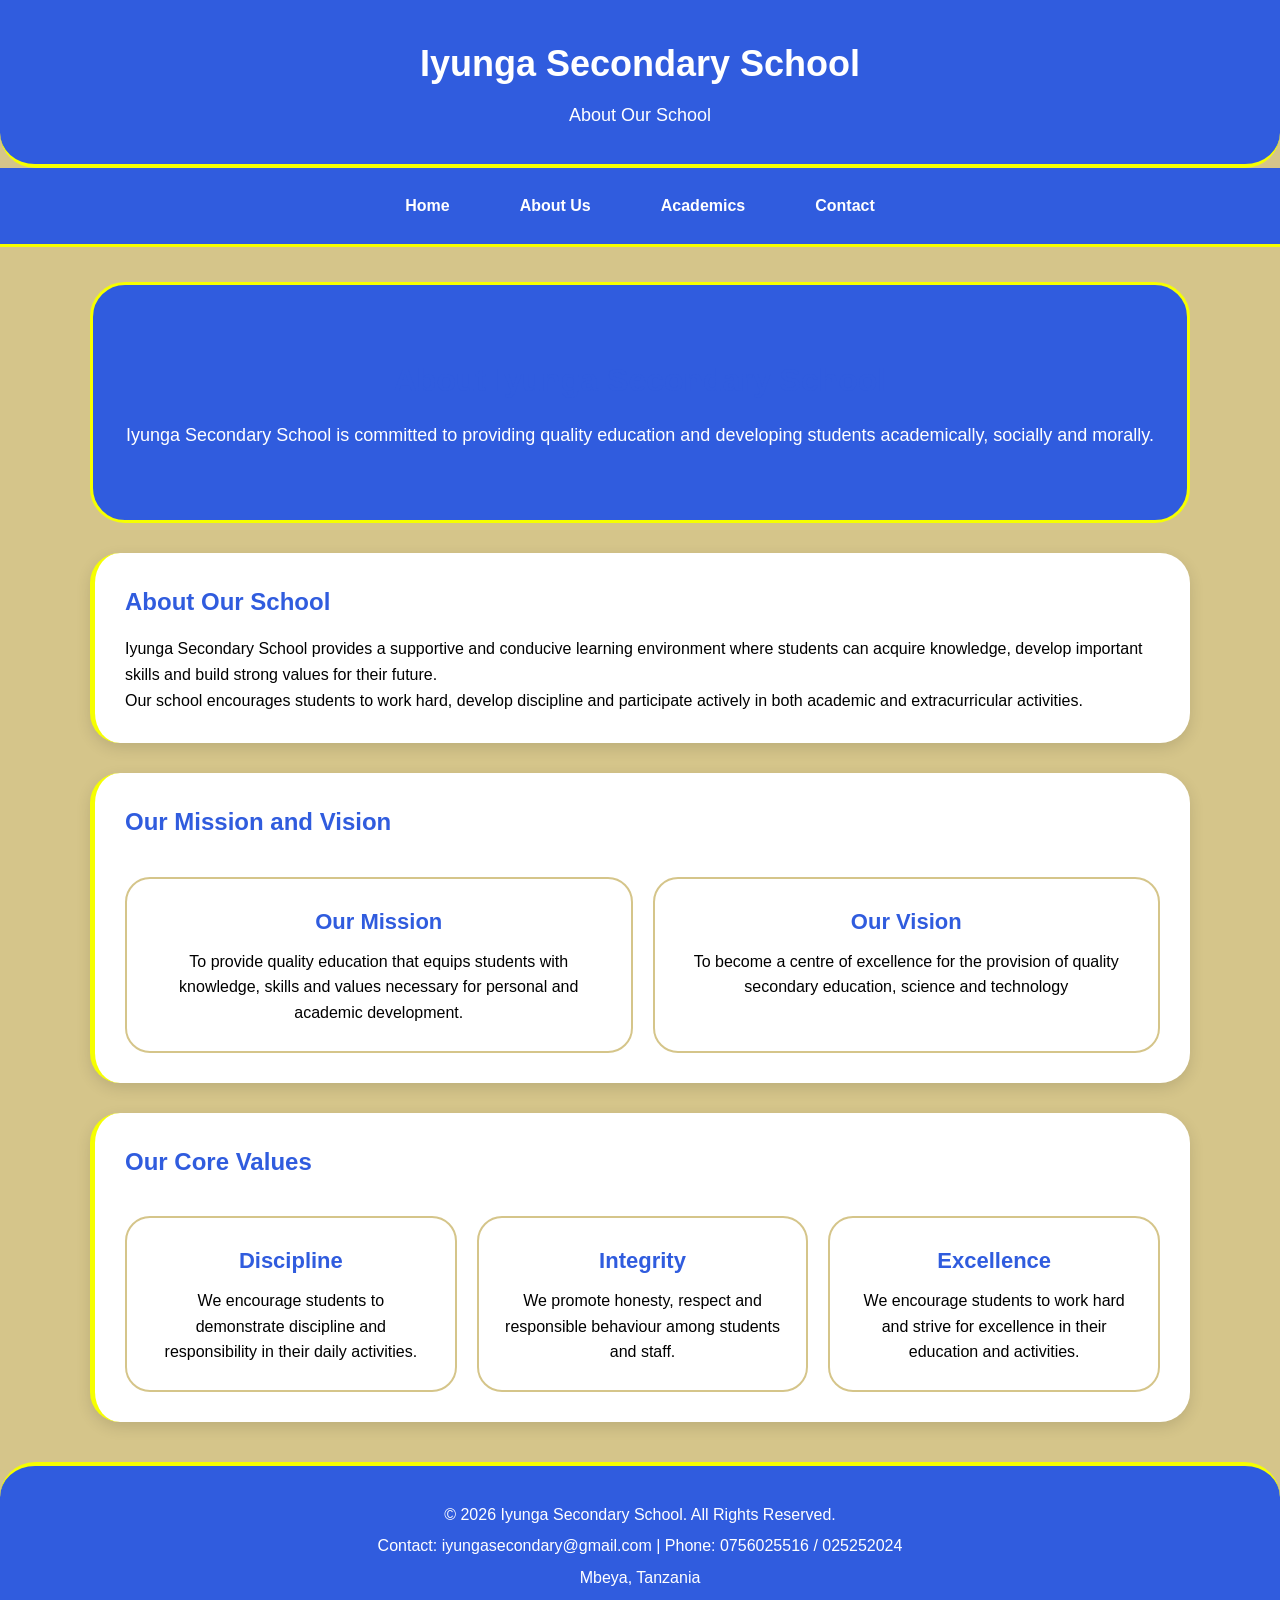
==== about.html @ 638fe9cc "Complete Iyunga Secondary School website" ====
<!DOCTYPE html>
<html lang="en">

<head>
    <meta charset="UTF-8">
    <meta name="viewport" content="width=device-width, initial-scale=1.0">

    <title>About Us - Iyunga Secondary School</title>

    <link rel="stylesheet" href="css/style.css">
</head>

<body>

    <!-- Header -->
    <header>
        <h1>Iyunga Secondary School</h1>
        <p>About Our School</p>
    </header>


    <!-- Navigation -->
    <nav>
        <a href="index.html" class="nav-link">Home</a>
        <a href="about.html" class="nav-link">About Us</a>
        <a href="academics.html" class="nav-link">Academics</a>
        <a href="contact.html" class="nav-link">Contact</a>
    </nav>


    <main>

        <!-- Hero Section -->
        <section class="hero">
            <h2>About Iyunga Secondary School</h2>

            <p>
                Iyunga Secondary School is committed to providing
                quality education and developing students academically,
                socially and morally.
            </p>
        </section>


        <!-- About the School -->
        <section>
            <h2>About Our School</h2>

            <p>
                Iyunga Secondary School provides a supportive and
                conducive learning environment where students can
                acquire knowledge, develop important skills and build
                strong values for their future.
            </p>

            <p>
                Our school encourages students to work hard, develop
                discipline and participate actively in both academic
                and extracurricular activities.
            </p>
        </section>


        <!-- Mission and Vision -->
        <section>
            <h2>Our Mission and Vision</h2>

            <div class="school-info">

                <div class="school-card">
                    <h3>Our Mission</h3>

                    <p>
                        To provide quality education that equips
                        students with knowledge, skills and values
                        necessary for personal and academic development.
                    </p>
                </div>


                <div class="school-card">
                    <h3>Our Vision</h3>

                    <p>
                        To become a centre of excellence for the provision of quality secondary education,
                        science and technology 
                    </p>
                </div>

            </div>
        </section>


        <!-- Core Values -->
        <section>
            <h2>Our Core Values</h2>

            <div class="school-info">

                <div class="school-card">
                    <h3>Discipline</h3>

                    <p>
                        We encourage students to demonstrate discipline
                        and responsibility in their daily activities.
                    </p>
                </div>


                <div class="school-card">
                    <h3>Integrity</h3>

                    <p>
                        We promote honesty, respect and responsible
                        behaviour among students and staff.
                    </p>
                </div>


                <div class="school-card">
                    <h3>Excellence</h3>

                    <p>
                        We encourage students to work hard and strive
                        for excellence in their education and activities.
                    </p>
                </div>

            </div>
        </section>

    </main>


    <!-- Footer -->
    <footer>
        <p>&copy; 2026 Iyunga Secondary School. All Rights Reserved.</p>

        <p>
            Contact: iyungasecondary@gmail.com |
            Phone: 0756025516 / 025252024
        </p>

        <p>Mbeya, Tanzania</p>
    </footer>


    <!-- JavaScript -->
    <script src="js/script.js"></script>

</body>

</html>
---- css/style.css ----
/*GENERAL STYLING*/

* {
    box-sizing: border-box;
    margin: 0;
    padding: 0;
}

body {
    background-color: #D5C58A;
    color: #000000;
    font-family: Arial, sans-serif;
    line-height: 1.6;
}


/*HEADER*/

header {
    background-color: #305CDE;
    color: #FFFFFF;
    text-align: center;
    padding: 35px 20px;
    border-bottom: 4px solid #F6FF00;

    /* Rounded corners */
    border-radius: 0 0 35px 35px;
}

header h1 {
    font-size: 36px;
    margin-bottom: 8px;
}

header p {
    font-size: 18px;
}
.school-logo {
    width: 100px;
    height: 100px;
    object-fit: contain;
    margin-bottom: 10px;
}


/*NAVIGATION*/

nav {
    background-color: #305CDE;

    display: flex;
    justify-content: center;
    align-items: center;
    gap: 20px;

    padding: 15px 20px;

    border-bottom: 3px solid #F6FF00;
}

nav a {
    color: #FFFFFF;
    text-decoration: none;
    font-weight: bold;

    padding: 10px 25px;

    border-radius: 30px;

    transition: 0.3s;
}

nav a:hover {
    background-color: #FFFFFF;
    color: #305CDE;
}


/*MAIN*/

main {
    width: 90%;
    max-width: 1100px;
    margin: 35px auto;
}


/*HERO SECTION*/

.hero {
    background-color: #305CDE;
    color: #FFFFFF;

    text-align: center;

    padding: 70px 30px;

    margin-bottom: 30px;

    border: 3px solid #F6FF00;

    /* Rounded corners */
    border-radius: 35px;
    /*AMIMATION*/
    animation: fadeIn 1.5s ease-in-out;
    
}

.hero h2 {
    font-size: 32px;
    margin-bottom: 15px;
}

.hero p {
    font-size: 18px;
}

/*SCHOOL IMAGE SLIDESHOW*/
.school-slideshow {
    width: 100%;
    max-width: 250px;
    height: 140px;
    margin: 20px 0 20px 20px;
    overflow: hidden;
    border-radius: 15px;
    border: 3px solid #F6FF00;
}
.school-slideshow img {
    width: 100%;
    height: 100%;
    object-fit: cover;
    display: block;
}


/* NORMAL CONTENT SECTIONS*/

main section:not(.hero) {
    background-color: #FFFFFF;

    padding: 30px;

    margin-bottom: 30px;

    /* Rounded box */
    border-radius: 30px;

    border-left: 5px solid #F6FF00;

    /* Soft shadow */
    box-shadow: 0 5px 15px rgba(0, 0, 0, 0.12);
}

main section h2 {
    color: #305CDE;
    margin-bottom: 15px;
}

main section h3 {
    color: #000000;
    margin-bottom: 8px;
}


/*SCHOOL INFORMATION*/

/*Make Education, Students and Teachers
   separate boxes*/

.school-card {
    background-color: #FFFFFF;

    border: 2px solid #D5C58A;

    border-radius: 25px;

    padding: 25px;

    margin-top: 20px;

    text-align: center;

    transition: 0.3s;
}

.school-card:hover {
    border-color: #F6FF00;

    transform: translateY(-3px);
}

.school-card h3 {
    color: #305CDE;
    font-size: 22px;
    margin-bottom: 10px;
}
/*School INFO -horizontal*/
.school-info {
    display: flex;
    gap: 20px;
}

.school-card {
    flex: 1;
}

/*FOOTER*/

footer {
    background-color: #305CDE;
    color: #FFFFFF;

    text-align: center;

    padding: 30px 20px;

    margin-top: 40px;

    border-top: 4px solid #F6FF00;

    border-radius: 35px 35px 0 0;
}

footer p {
    margin: 6px 0;
}


/*RESPONSIVE DESIGN*/

@media (max-width: 768px) {

    header {
        padding: 30px 15px;
        border-radius: 0 0 30px 30px;
    }

    header h1 {
        font-size: 28px;
    }

    header p {
        font-size: 15px;
    }

    nav {
        flex-direction: row;
        flex-wrap: wrap;
        gap: 5px;
    }

    nav a {
        padding: 8px 12px;
        font-size: 13px;
    }

    main {
        width: 92%;
        margin: 25px auto;
    }

    .hero {
        padding: 45px 20px;
        border-radius: 30px;
    }

    .hero h2 {
        font-size: 25px;
    }

    .hero p {
        font-size: 15px;
    }

    main section:not(.hero) {
        padding: 22px;
        border-radius: 25px;
    }
    
    .school-info {
        flex-direction: column;
    }

    .school-card {
        width: 100%;
        padding: 20px;
        border-radius: 22px;
    }

    footer {
        border-radius: 30px 30px 0 0;
        font-size: 13px;
    }
}


/*SMALL PHONES*/

@media (max-width: 480px) {

    header h1 {
        font-size: 24px;
    }

    nav {
        gap: 2px;
    }

    nav a {
        padding: 7px 9px;
        font-size: 12px;
    }

    .hero {
        padding: 40px 18px;
    }

    .hero h2 {
        font-size: 22px;
    }

    .hero p {
        font-size: 14px;
    }

    main section:not(.hero) {
        padding: 20px;
    }

    .school-card h3 {
        font-size: 19px;
    }
}

@keyframes fadeIn {
    from {
        opacity: 0;
        transform: translateY(20px);
    }

    to {
        opacity: 1;
        transform: translateY(0);
    }
}

/*top button*/
#backToTop {
    display: block;
    margin: 20px auto;
    padding: 12px 25px;
    background-color: #305CDE;
    color: #FFFFFF;
    border: none;
    border-radius: 25px;
    font-weight: bold;
    cursor: pointer;
}

#backToTop:hover {
    background-color: #F6FF00;
    color: #000000;
}
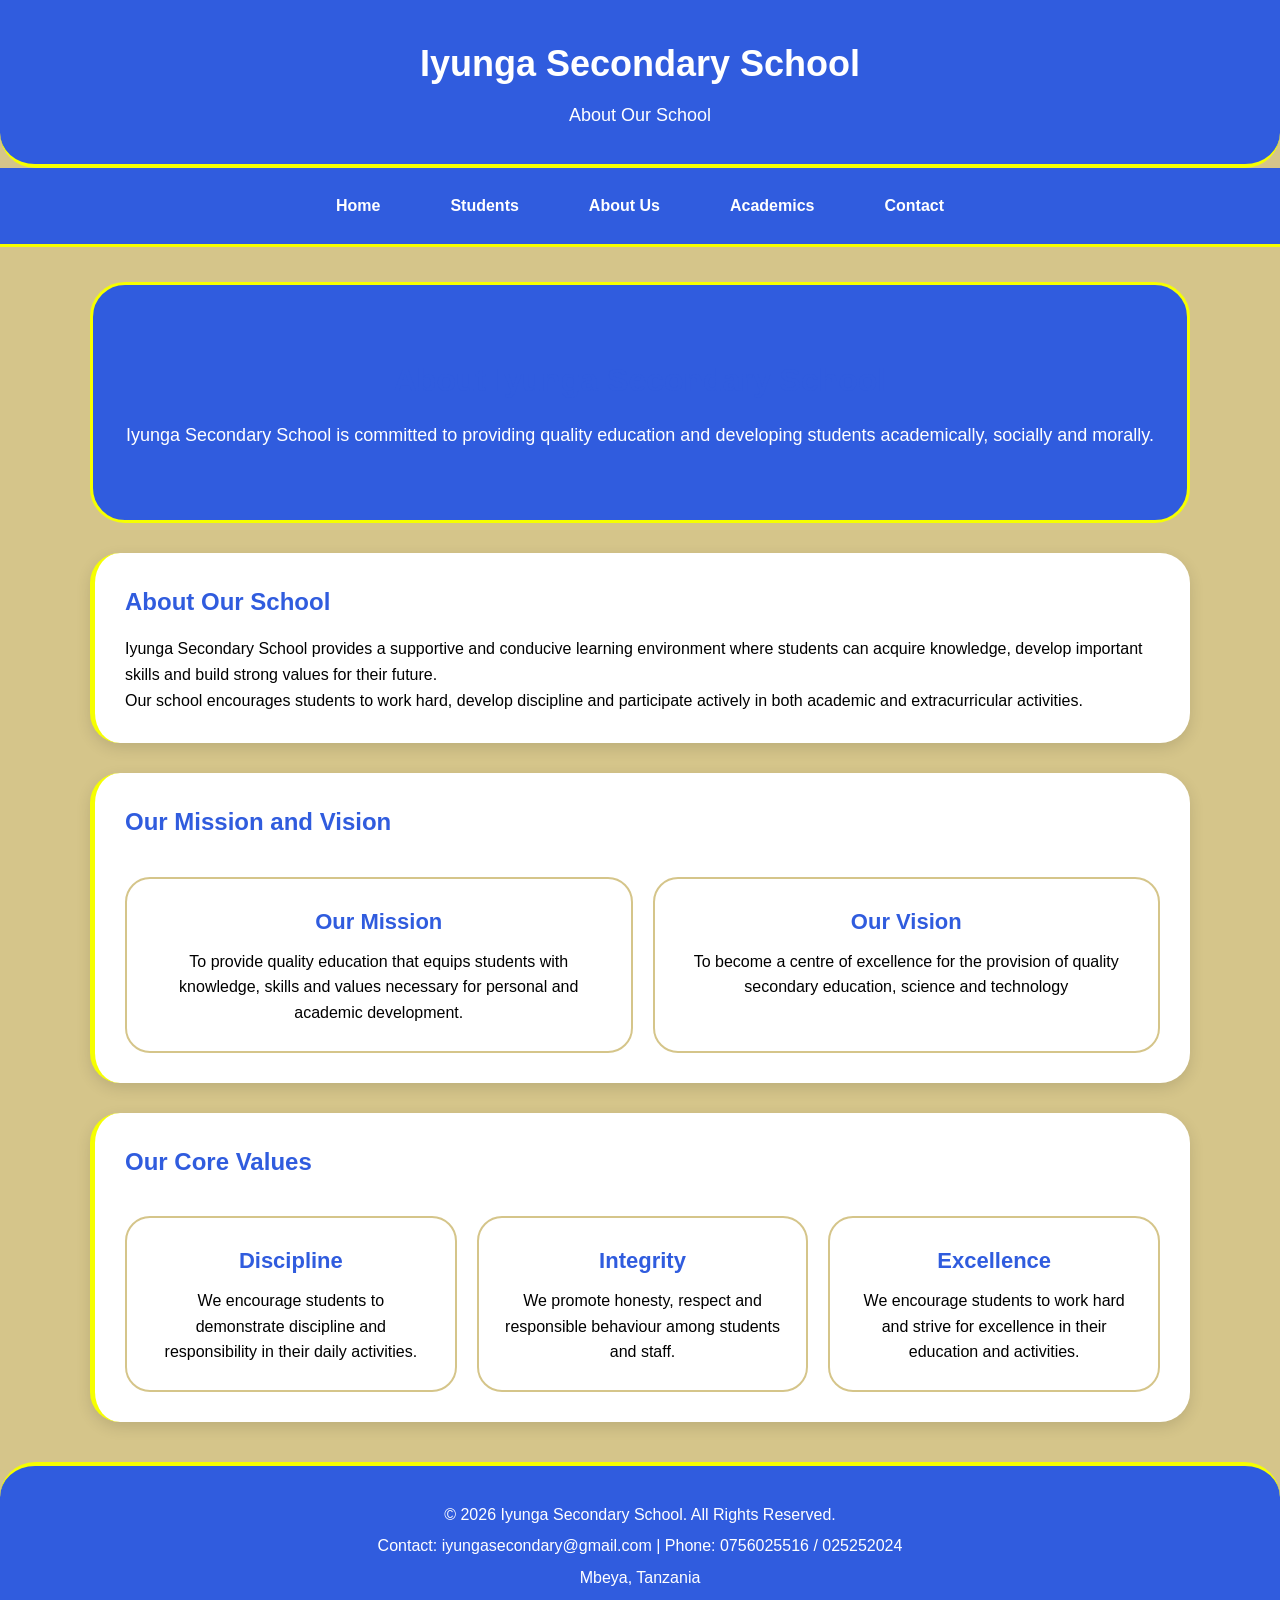
==== commit 238b5540: "adding navigation response" ====
--- a/about.html
+++ b/about.html
@@ -22,6 +22,7 @@
     <!-- Navigation -->
     <nav>
         <a href="index.html" class="nav-link">Home</a>
+        <a href="students.html" class="nav-link">Students</a>
         <a href="about.html" class="nav-link">About Us</a>
         <a href="academics.html" class="nav-link">Academics</a>
         <a href="contact.html" class="nav-link">Contact</a>
@@ -150,4 +151,4 @@
 
 </body>
 
-</html>+</html>
--- a/css/style.css
+++ b/css/style.css
@@ -293,7 +293,6 @@
     }
 }
 
-
 /*SMALL PHONES*/
 
 @media (max-width: 480px) {
@@ -360,4 +359,182 @@
 #backToTop:hover {
     background-color: #F6FF00;
     color: #000000;
+}
+
+.action-btn {
+    display: inline-block;
+    padding: 10px 20px;
+    background-color: #FFFFFF;
+    color: #305CDE;
+    text-decoration: none;
+    font-weight: bold;
+    border-radius: 25px;
+    border: 2px solid #FFFFFF;
+    transition: 0.3s;
+}
+
+.action-btn:hover {
+    background-color: #F6FF00;
+    color: #000000;
+}
+
+/*STUDENT APPLICATION FORM*/
+
+form {
+    max-width: 750px;
+    margin: 25px auto 0;
+}
+
+form h3 {
+    color: #305CDE;
+    margin: 25px 0 12px;
+}
+
+form label {
+    display: block;
+    font-weight: bold;
+    margin-top: 15px;
+}
+
+form input,
+form select {
+    width: 100%;
+    padding: 12px;
+    margin-top: 6px;
+    border: 2px solid #D5C58A;
+    border-radius: 10px;
+    font-size: 15px;
+    font-family: Arial, sans-serif;
+}
+
+form input:focus,
+form select:focus {
+    outline: none;
+    border-color: #305CDE;
+}
+
+form .action-btn {
+    margin-top: 25px;
+    cursor: pointer;
+}
+
+/*aplication sms*/
+#applicationMessage {
+    text-align: center;
+    margin-top: 20px;
+    font-weight: bold;
+    color: #305CDE;
+}
+/*STUDENT MANAGEMENT UI*/
+
+.student-actions {
+    display: flex;
+    justify-content: space-between;
+    align-items: center;
+    gap: 15px;
+    margin: 20px 0;
+}
+
+.student-actions input {
+    flex: 1;
+    padding: 12px 15px;
+    border: 2px solid #D5C58A;
+    border-radius: 25px;
+    font-size: 15px;
+    font-family: Arial, sans-serif;
+}
+
+.student-actions input:focus {
+    outline: none;
+    border-color: #305CDE;
+}
+
+
+/*STUDENT TABLE*/
+
+.student-table-container {
+    width: 100%;
+    overflow-x: auto;
+}
+
+.student-table {
+    width: 100%;
+    border-collapse: collapse;
+    margin-top: 15px;
+    background-color: #FFFFFF;
+}
+
+.student-table th {
+    background-color: #305CDE;
+    color: #FFFFFF;
+    padding: 12px;
+    text-align: left;
+}
+
+.student-table td {
+    padding: 12px;
+    border-bottom: 1px solid #D5C58A;
+}
+
+.student-table tr:hover {
+    background-color: #f5f5f5;
+}
+
+
+/*EDIT AND DELETE BUTTONS*/
+
+.edit-btn,
+.delete-btn {
+    padding: 7px 12px;
+    border: none;
+    border-radius: 15px;
+    font-weight: bold;
+    cursor: pointer;
+    margin: 2px;
+}
+
+.edit-btn {
+    background-color: #305CDE;
+    color: #FFFFFF;
+}
+
+.delete-btn {
+    background-color: #000000;
+    color: #FFFFFF;
+}
+
+.edit-btn:hover {
+    background-color: #F6FF00;
+    color: #000000;
+}
+
+.delete-btn:hover {
+    background-color: #F6FF00;
+    color: #000000;
+}
+
+
+/*MOBILE STUDENT TABLE*/
+
+@media (max-width: 768px) {
+
+    .student-actions {
+        flex-direction: column;
+        align-items: stretch;
+    }
+
+    .student-actions input {
+        width: 100%;
+    }
+
+    .student-actions .action-btn {
+        text-align: center;
+    }
+
+}
+
+/*responsive table*/
+.student-table-container {
+    width: 100%;
+    overflow-x: auto;
 }
